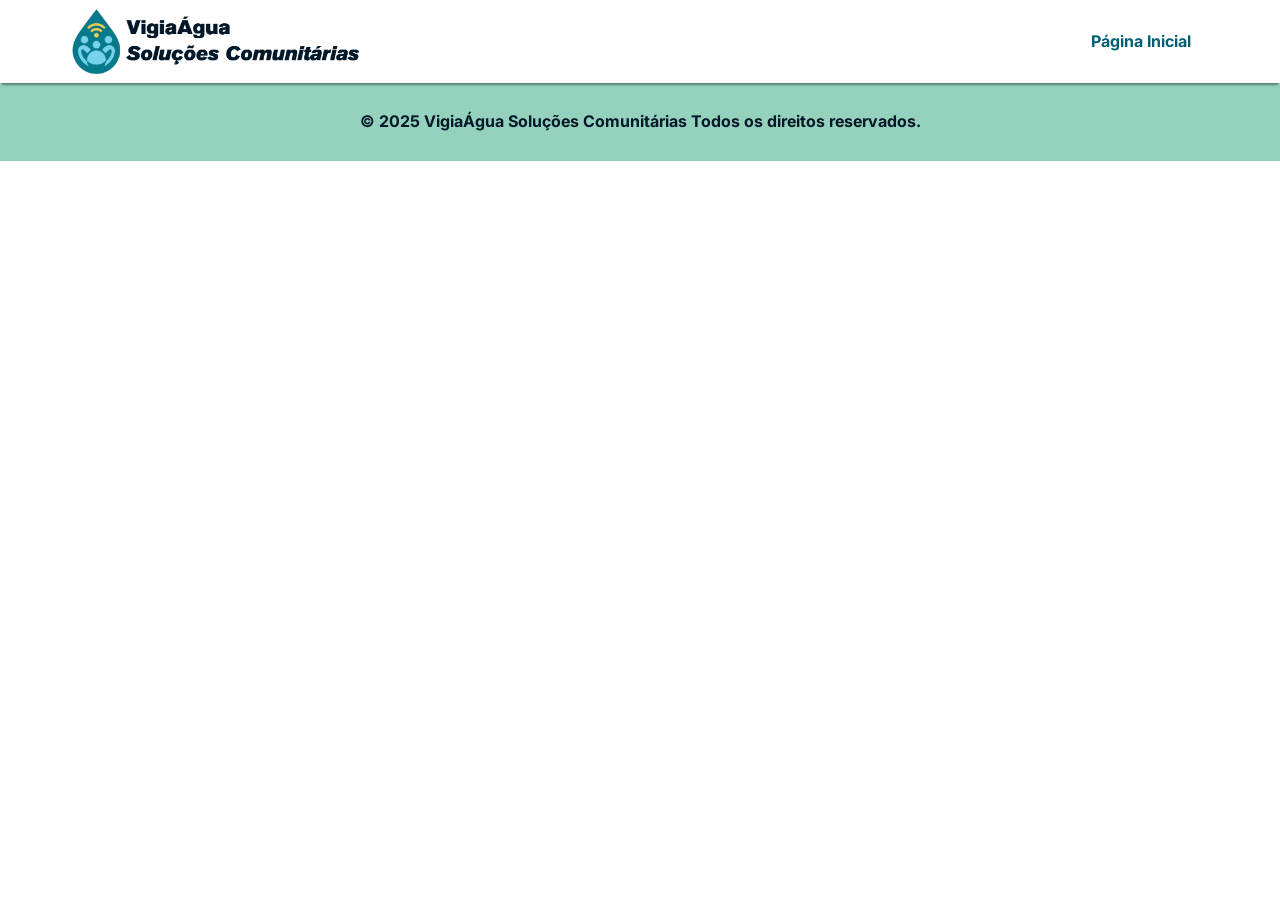
==== src/pages/calculo.html @ 3edff418 "feat(pagina login)" ====
<!DOCTYPE html>
<html lang="pt-br">
<head>
    <meta charset="UTF-8">
    <meta name="viewport" content="width=device-width, initial-scale=1.0">
    <title>Alerta cidadão conectado</title>

    <link rel="stylesheet" href="../css/style.css">
</head>
<body>
    <header class="cabecalho">
        <img  src="../assets/images/logo.png" alt="Logo VigiaÁgua" class="cabecalho__logo">
        <nav class="cabecalho__nav">
            <ul class="cabecalho__lista-nav">
                <a href="../../index.html" class="cabecalho__link-nav" style="width: 150px; margin-left: 500px;">
                    <li class="cabecalho__item-nav">Página Inicial</li>
                </a>
            </ul>
        </nav>
    </header>

    <main class="calculo">
        
    </main>

    <footer class="rodape">
        <p>
            © 2025 VigiaÁgua Soluções Comunitárias Todos os direitos reservados.
        </p>
    </footer>
</body>

<script src="src/js/slide.js"></script>

</html>
---- src/css/style.css ----
@import url('efeitos.css');
@import url('https://fonts.googleapis.com/css2?family=Inter:ital,opsz,wght@0,14..32,100..900;1,14..32,100..900&display=swap');
@import url('https://fonts.googleapis.com/css2?family=Oswald:wght@200..700&display=swap');


*{
    margin: 0;
    padding: 0;
    box-sizing: border-box;
}

:root{
    --fonte-principal:"Inter", sans-serif;
    --fonte-secundaria: "Oswald", sans-serif;

    --cor-primaria: #005f73;
    --cor-secundaria: #94d2bd;
    --cor-terciaria:#021828;
    --cor-quartenaria:#282828;
    --sombra:#00000061;
}


body{
    height: 100vh;
    padding-top: 80px;
}

/* Cabeçalho */

.cabecalho{
   width: 100%;
   display: flex;
   align-items: center;
   justify-content: space-between;
   padding: 0 5%;
   margin:  0  0 2% 0;
   box-shadow: 0 4px 2px -2px rgba(0, 0, 0, 0.4);

   position: fixed; 
   top: 0; 
   left: 0;
   z-index: 1000; 
   background-color: white; 
}

.cabecalho__logo{
    width: 300px;
}

.cabecalho__lista-nav{
    display: flex;
    align-items: center; 
    justify-content: right;
    width: 710px;  
    padding-right: 0px; 
    margin-right: 0px;
}

.cabecalho__link-nav{
    text-decoration: none;
    width: 100%;
    text-align: center;
}

.cabecalho__item-nav{
    list-style: none;
    color: var(--cor-primaria);
    font-weight: bold;
    font-family: var(--fonte-principal);
    margin: 0 1%;
}

.login_icon{
    font-size: small;
}
/* Main - Apresentação */

.principal{
    width: 100%;
}

.principal__apresentacao{
    margin: 6% 0;
    width: 100%;
    position: relative;
    height: 59vh;
}

.principal__caixa{
    width: 100px;
    height: 350px;
    background-color: var(--cor-secundaria);
    position: absolute;
    border-radius: 0 15px 15px 0;
}

.principal__circulo{
    position: absolute;
    width: 100px;
    height: 100px;
    border: 20px var(--cor-secundaria) solid;
    border-radius: 50%;
    top: 5%;
    right: 26%;
    z-index: 1;
    opacity: 20%;
}

.principal__circulo2{
    position: absolute;
    width: 50px;
    height: 50px;
    border: 15px var(--cor-secundaria) solid;
    border-radius: 50%;
    top: 5%;
    right: 36%;
    z-index: 1;
    opacity: 20%;
}

.principal__titulo{
    position: absolute;
    color: var(--cor-primaria);
    text-transform: uppercase;
    font-family: var(--fonte-secundaria);
    font-size: 4rem;
    left: 15%;
    top: 30px;
}

.principal__span{
    position: absolute;
    color: var(--cor-primaria);
    text-transform: uppercase;
    font-family: var(--fonte-principal);
    font-size: 2rem;
    left: 15%;
    top: 200px;
}

.principal__img{
    position: absolute;
    right: 0;
    bottom: 0;
    max-height: 100%;
} 

/* Main - Problema */

.principal__problema{
    width: 100%; 
    height: 100vh;
    background-image: url(../assets/images/problema_bg.png);
    background-repeat: no-repeat;
    background-size: cover;
    display: flex;
    justify-content: space-evenly;
    align-items: center;
    flex-direction: row-reverse;
    margin:  0 0 5%;
}

.principal__problema-conteudo{
    width: 40%;
}

.principal__problema-titulo,
.principal__beneficios-titulo{
    color: var(--cor-terciaria);
    font-family: var(--fonte-principal);
    font-size: 50px;
    margin:  0 0 10%;
}

.principal__problema-texto,
.principal__beneficios-texto{
    font-family: var(--fonte-principal);
    font-weight: 300;
    font-size: 24px;
    color: var(--cor-quartenaria);
    text-shadow: 2px 2px 5px rgba(0, 0, 0, 0.3);
}

.principal__problema-img{
    width: 500px;
    border-radius: 30px;
    box-shadow: 5px 7px 5px 5px var(--sombra);
}

/* Main - Objetivo */

.principal__objetivo{
    width: 100%; 
    height: 80vh;
    display: flex;
    justify-content: space-evenly;
    align-items: center;
    flex-direction: row-reverse;
    margin:  0 0 5%;
    box-shadow: 0px 0px 25px -2px rgba(0, 0, 0, 0.4);
}


.principal__tecnologias-conteudo,
.principal__objetivo-conteudo,
.principal__publicoalvo-conteudo,
.principal__beneficios-conteudo{
    width: 40%;
}


.principal__tecnologias-titulo,
.principal__objetivo-titulo,
.principal__publicoalvo-titulo{
    color: var(--cor-primaria);
    font-family: var(--fonte-principal);
    font-size: 50px;
    margin:  0 0 10%;
}


.principal__tecnologias-texto,
.principal__objetivo-texto,
.principal__publicoalvo-texto,
.principal__solucao-texto{
    font-family: var(--fonte-principal);
    text-shadow: 2px 2px 5px rgba(0, 0, 0, 0.3);
    font-weight: 500;
    font-size: 20px;
}


.principal__tecnologias-img{
    width: 500px;
    border-radius: 30px;
}

/* Main - Tecnologias */
.principal__tecnologias,
.principal__publicoalvo{
    width: 100%;
    display: flex;
    justify-content: space-evenly;
    align-items: center;
    margin:  0 0 5%;
}

/* Main - Público-Alvo */
.principal__publicoalvo-img{
    width: 400px;
    box-shadow: 5px 7px 5px 5px var(--sombra);
    border-radius: 40px;
}

/* Main - Benefícios */
.principal__beneficios{
    width: 100%; 
    background-image: url(../assets/images/problema_bg.png);
    background-repeat: no-repeat;
    background-size: cover;
    display: flex;
    justify-content: space-evenly;
    align-items: center;
    flex-direction: row-reverse;
    margin:  0 0 5%;
}


/* Main - Solução */
.principal__solucao{
    width: 100%;
    display: flex;
    justify-content: space-evenly;
    align-items: center;
    flex-direction: column;
    margin:  0 0 5%;
}

.principal__solucao-titulo{
    color: var(--cor-primaria);
    font-family: var(--fonte-principal);
    font-size: 40px;
    margin: 3% 0;
}

.principal__solucao-img{
    width: 700px;
    margin-top: 3%;
}

/* Rodapé */

.rodape{
    width: 100%;
    text-align: center;
    display: flex;
    align-items: center;
    justify-content: center;    
    height: 9vh;
    background-color: var(--cor-secundaria);
    font-family: var(--fonte-principal);
    color: var(--cor-terciaria);
    font-weight: bold;
}

/* Slideshow */

.slideshow-container {
    position: absolute;
    right: 0;
    bottom: 0;
    max-width: 600px;
    max-height: 100%;
    overflow: hidden;
    border-radius: 15px;
}

.meuSlide {
    display: none;
    text-align: center;
}

.meuSlide img {
    width: 100%;
    max-height: calc(59vh - 20px); 
    object-fit: cover; 
    vertical-align: middle;
}

.anterior, .proximo {
    cursor: pointer;
    position: absolute;
    top: 50%;
    width: auto;
    padding: 16px;
    margin-top: -22px;
    color: white;
    font-weight: bold;
    font-size: 24px;
    transition: 0.6s ease;
    border-radius: 0 3px 3px 0;
    user-select: none;
    background-color: rgba(0,0,0,0.3);
}

.proximo {
    right: 0;
    border-radius: 3px 0 0 3px;
}

.anterior:hover, .proximo:hover {
    background-color: rgba(0,0,0,0.8);
}

.fade {
    animation-name: fade;
    animation-duration: 1.5s;
}

@keyframes fade {
    from {opacity: .4}
    to {opacity: 1}
}


/* login */

.principal-login {
    display: flex;
    justify-content: center;
    align-items: center;
    min-height: calc(100vh - 80px - 9vh);
    padding: 20px;
    background-color: #f4f7f6;
}

.login-container {
    background-color: #ffffff;
    padding: 30px 40px;
    border-radius: 8px;
    box-shadow: 0 4px 15px rgba(0, 0, 0, 0.1);
    width: 100%;
    max-width: 450px;
    text-align: center;
}

.login-titulo {
    color: var(--cor-primaria);
    font-family: var(--fonte-secundaria);
    font-size: 2.5rem;
    margin-bottom: 25px;
}

.login-form .form-grupo {
    margin-bottom: 20px;
    text-align: left;
}

.login-form .form-label {
    display: block;
    font-family: var(--fonte-principal);
    color: var(--cor-quartenaria);
    margin-bottom: 8px;
    font-weight: 500;
}

.login-form .form-input {
    width: 100%;
    padding: 12px 15px;
    border: 1px solid #ccc;
    border-radius: 4px;
    font-family: var(--fonte-principal);
    font-size: 1rem;
    box-sizing: border-box;
}

.login-form .form-input:focus {
    border-color: var(--cor-secundaria);
    outline: none;
    box-shadow: 0 0 0 2px var(--cor-secundaria-transparente, rgba(148, 210, 189, 0.3));
}

.login-form .form-botao {
    width: 100%;
    padding: 12px 15px;
    background-color: var(--cor-primaria);
    color: white;
    border: none;
    border-radius: 4px;
    font-family: var(--fonte-principal);
    font-size: 1.1rem;
    font-weight: bold;
    cursor: pointer;
    transition: background-color 0.3s ease;
    margin-top: 10px;
}

.login-form .form-botao:hover {
    background-color: var(--cor-terciaria);
}

.mensagem-erro {
    color: #e74c3c;
    font-family: var(--fonte-principal);
    font-size: 0.9rem;
    margin-top: 15px;
    min-height: 1.2em; 
}

.login-links-adicionais {
    margin-top: 25px;
    font-family: var(--fonte-principal);
    font-size: 0.9rem;
}

.login-links-adicionais p {
    margin-bottom: 10px;
}

.login-links-adicionais a {
    color: var(--cor-primaria);
    text-decoration: none;
}

.login-links-adicionais a:hover {
    text-decoration: underline;
}


/* registro */

.principal-registro {
    display: flex;
    justify-content: center;
    align-items: center;
    min-height: calc(100vh - 80px - 9vh);
    padding: 40px 20px; 
    background-color: #f4f7f6; 
}

.registro-container {
    background-color: #ffffff;
    padding: 30px 40px;
    border-radius: 8px;
    box-shadow: 0 4px 15px rgba(0, 0, 0, 0.1);
    width: 100%;
    max-width: 500px;
    text-align: center;
}

.registro-titulo {
    color: var(--cor-primaria);
    font-family: var(--fonte-secundaria);
    font-size: 2.5rem;
    margin-bottom: 25px;
}

.registro-form .form-grupo {
    margin-bottom: 20px;
    text-align: left;
}

.registro-form .form-label {
    display: block;
    font-family: var(--fonte-principal);
    color: var(--cor-quartenaria);
    margin-bottom: 8px;
    font-weight: 500;
}

.registro-form .form-input {
    width: 100%;
    padding: 12px 15px;
    border: 1px solid #ccc;
    border-radius: 4px;
    font-family: var(--fonte-principal);
    font-size: 1rem;
    box-sizing: border-box;
}

.registro-form .form-input:focus {
    border-color: var(--cor-secundaria);
    outline: none;
    box-shadow: 0 0 0 2px var(--cor-secundaria-transparente, rgba(148, 210, 189, 0.3));
}

.registro-form .form-grupo-checkbox {
    display: flex;
    align-items: center;
    margin-bottom: 20px;
}

.registro-form .form-grupo-checkbox input[type="checkbox"] {
    margin-right: 10px;
    width: auto;
    accent-color: var(--cor-primaria); 
}

.registro-form .form-grupo-checkbox .form-label-checkbox {
    font-family: var(--fonte-principal);
    font-size: 0.9rem;
    color: var(--cor-quartenaria);
    margin-bottom: 0;
}

.registro-form .form-grupo-checkbox a {
    color: var(--cor-primaria);
    text-decoration: none;
}
.registro-form .form-grupo-checkbox a:hover {
    text-decoration: underline;
}

.registro-form .form-botao {
    width: 100%;
    padding: 12px 15px;
    background-color: var(--cor-primaria);
    color: white;
    border: none;
    border-radius: 4px;
    font-family: var(--fonte-principal);
    font-size: 1.1rem;
    font-weight: bold;
    cursor: pointer;
    transition: background-color 0.3s ease;
    margin-top: 10px;
}

.registro-form .form-botao:hover {
    background-color: var(--cor-terciaria);
}

.registro-links-adicionais {
    margin-top: 25px;
    font-family: var(--fonte-principal);
    font-size: 0.9rem;
}

.registro-links-adicionais p {
    margin-bottom: 10px;
}

.registro-links-adicionais a {
    color: var(--cor-primaria);
    text-decoration: none;
}

.registro-links-adicionais a:hover {
    text-decoration: underline;
}
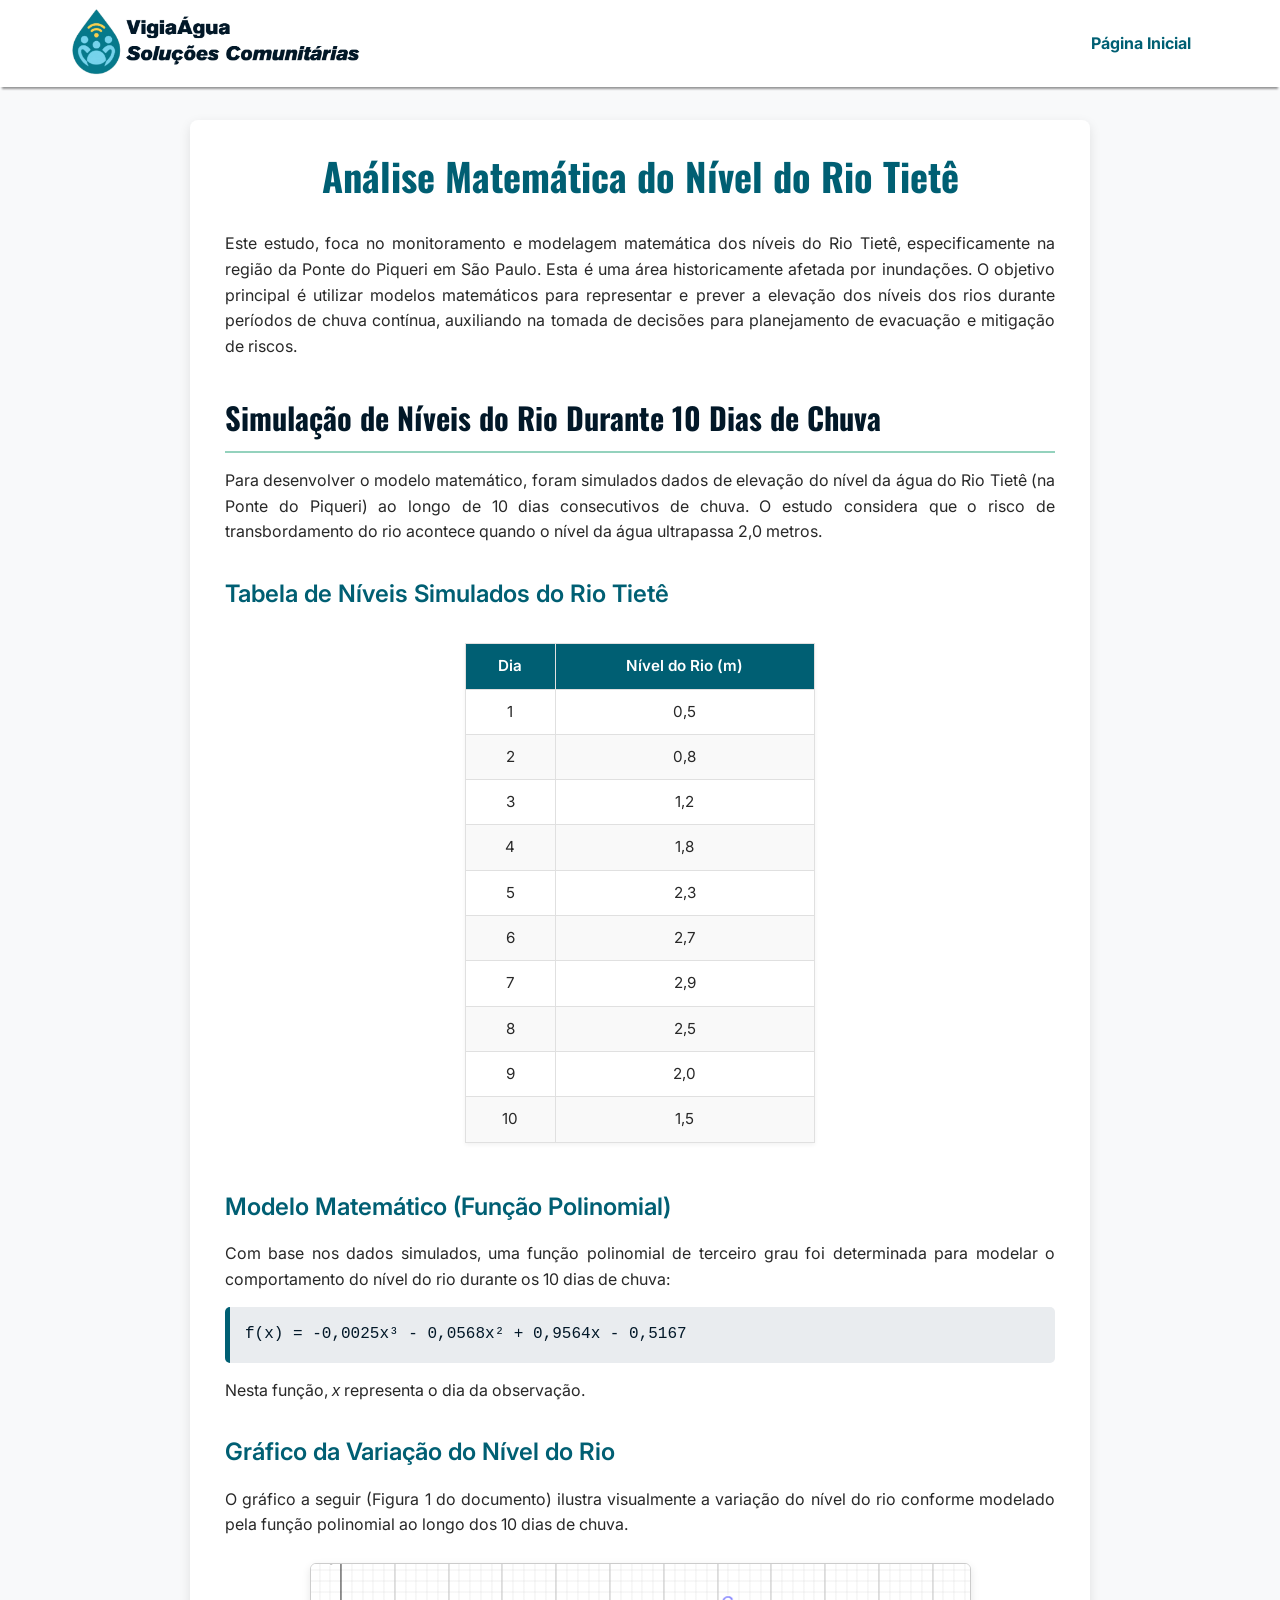
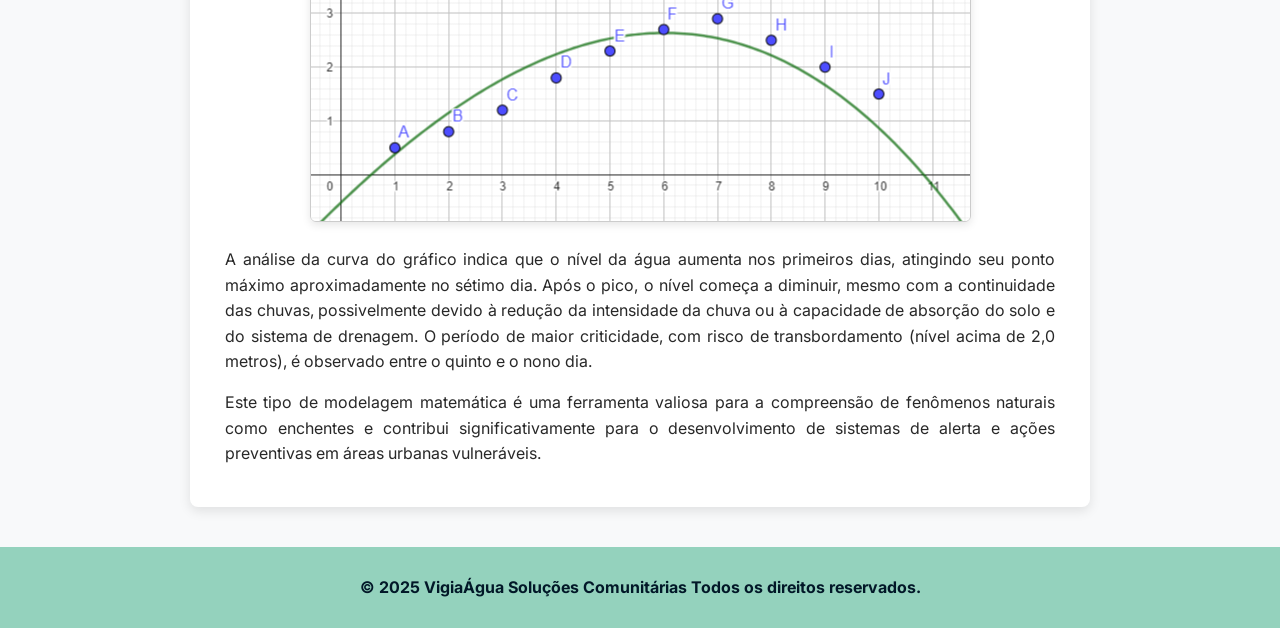
==== commit d8354a42: "feat(pagina de calculo)" ====
--- a/src/pages/calculo.html
+++ b/src/pages/calculo.html
@@ -3,24 +3,68 @@
 <head>
     <meta charset="UTF-8">
     <meta name="viewport" content="width=device-width, initial-scale=1.0">
-    <title>Alerta cidadão conectado</title>
-
+    <title>Cálculo e Modelagem - Alerta Cidadão Conectado</title>
     <link rel="stylesheet" href="../css/style.css">
 </head>
 <body>
     <header class="cabecalho">
-        <img  src="../assets/images/logo.png" alt="Logo VigiaÁgua" class="cabecalho__logo">
+        <a href="../../index.html" aria-label="Página Inicial VigiaÁgua">
+            <img src="../assets/images/logo.png" alt="Logo VigiaÁgua" class="cabecalho__logo">
+        </a>
         <nav class="cabecalho__nav">
             <ul class="cabecalho__lista-nav">
                 <a href="../../index.html" class="cabecalho__link-nav" style="width: 150px; margin-left: 500px;">
                     <li class="cabecalho__item-nav">Página Inicial</li>
                 </a>
-            </ul>
+                </ul>
         </nav>
     </header>
 
     <main class="calculo">
-        
+        <section class="conteudo-calculo">
+            <h1>Análise Matemática do Nível do Rio Tietê</h1>
+            <p>Este estudo, foca no monitoramento e modelagem matemática dos níveis do Rio Tietê, especificamente na região da Ponte do Piqueri em São Paulo. Esta é uma área historicamente afetada por inundações. O objetivo principal é utilizar modelos matemáticos para representar e prever a elevação dos níveis dos rios durante períodos de chuva contínua, auxiliando na tomada de decisões para planejamento de evacuação e mitigação de riscos.</p>
+
+            <h2>Simulação de Níveis do Rio Durante 10 Dias de Chuva</h2>
+            <p>Para desenvolver o modelo matemático, foram simulados dados de elevação do nível da água do Rio Tietê (na Ponte do Piqueri) ao longo de 10 dias consecutivos de chuva. O estudo considera que o risco de transbordamento do rio acontece quando o nível da água ultrapassa 2,0 metros.</p>
+
+            <h3>Tabela de Níveis Simulados do Rio Tietê</h3>
+            <div class="tabela-container">
+                <table>
+                    <thead>
+                        <tr>
+                            <th>Dia</th>
+                            <th>Nível do Rio (m)</th>
+                        </tr>
+                    </thead>
+                    <tbody>
+                        <tr><td>1</td><td>0,5</td></tr>
+                        <tr><td>2</td><td>0,8</td></tr>
+                        <tr><td>3</td><td>1,2</td></tr>
+                        <tr><td>4</td><td>1,8</td></tr>
+                        <tr><td>5</td><td>2,3</td></tr>
+                        <tr><td>6</td><td>2,7</td></tr>
+                        <tr><td>7</td><td>2,9</td></tr>
+                        <tr><td>8</td><td>2,5</td></tr>
+                        <tr><td>9</td><td>2,0</td></tr>
+                        <tr><td>10</td><td>1,5</td></tr>
+                    </tbody>
+                </table>
+            </div>
+
+            <h3>Modelo Matemático (Função Polinomial)</h3>
+            <p>Com base nos dados simulados, uma função polinomial de terceiro grau foi determinada para modelar o comportamento do nível do rio durante os 10 dias de chuva:</p>
+            <p class="funcao-matematica"><em>f(x) = -0,0025x³ - 0,0568x² + 0,9564x - 0,5167</em></p>
+            <p>Nesta função, <em>x</em> representa o dia da observação.</p>
+
+            <h3>Gráfico da Variação do Nível do Rio</h3>
+            <p>O gráfico a seguir (Figura 1 do documento) ilustra visualmente a variação do nível do rio conforme modelado pela função polinomial ao longo dos 10 dias de chuva.</p>
+            <img src="../assets/images/grafico.png" alt="Gráfico da variação do nível do rio Tietê em 10 dias de chuva" class="grafico-rio">
+            
+            <p>A análise da curva do gráfico indica que o nível da água aumenta nos primeiros dias, atingindo seu ponto máximo aproximadamente no sétimo dia. Após o pico, o nível começa a diminuir, mesmo com a continuidade das chuvas, possivelmente devido à redução da intensidade da chuva ou à capacidade de absorção do solo e do sistema de drenagem. O período de maior criticidade, com risco de transbordamento (nível acima de 2,0 metros), é observado entre o quinto e o nono dia.</p>
+
+            <p>Este tipo de modelagem matemática é uma ferramenta valiosa para a compreensão de fenômenos naturais como enchentes e contribui significativamente para o desenvolvimento de sistemas de alerta e ações preventivas em áreas urbanas vulneráveis.</p>
+        </section>
     </main>
 
     <footer class="rodape">
@@ -28,8 +72,9 @@
             © 2025 VigiaÁgua Soluções Comunitárias Todos os direitos reservados.
         </p>
     </footer>
+
+    <script src="../js/slide.js"></script> 
+    <script src="../js/estaLogado.js"></script>
+    <script src="../js/personalizacaoTema.js"></script>
 </body>
-
-<script src="src/js/slide.js"></script>
-
 </html>
--- a/src/css/style.css
+++ b/src/css/style.css
@@ -1,4 +1,7 @@
 @import url('efeitos.css');
+@import url('style_webDev.css');
+@import url('temas_webDev.css');
+@import url('menuHumburguer.css');
 @import url('https://fonts.googleapis.com/css2?family=Inter:ital,opsz,wght@0,14..32,100..900;1,14..32,100..900&display=swap');
 @import url('https://fonts.googleapis.com/css2?family=Oswald:wght@200..700&display=swap');
 
@@ -52,7 +55,7 @@
     display: flex;
     align-items: center; 
     justify-content: right;
-    width: 710px;  
+    width: 800px;  
     padding-right: 0px; 
     margin-right: 0px;
 }
@@ -302,290 +305,4 @@
     font-family: var(--fonte-principal);
     color: var(--cor-terciaria);
     font-weight: bold;
-}
-
-/* Slideshow */
-
-.slideshow-container {
-    position: absolute;
-    right: 0;
-    bottom: 0;
-    max-width: 600px;
-    max-height: 100%;
-    overflow: hidden;
-    border-radius: 15px;
-}
-
-.meuSlide {
-    display: none;
-    text-align: center;
-}
-
-.meuSlide img {
-    width: 100%;
-    max-height: calc(59vh - 20px); 
-    object-fit: cover; 
-    vertical-align: middle;
-}
-
-.anterior, .proximo {
-    cursor: pointer;
-    position: absolute;
-    top: 50%;
-    width: auto;
-    padding: 16px;
-    margin-top: -22px;
-    color: white;
-    font-weight: bold;
-    font-size: 24px;
-    transition: 0.6s ease;
-    border-radius: 0 3px 3px 0;
-    user-select: none;
-    background-color: rgba(0,0,0,0.3);
-}
-
-.proximo {
-    right: 0;
-    border-radius: 3px 0 0 3px;
-}
-
-.anterior:hover, .proximo:hover {
-    background-color: rgba(0,0,0,0.8);
-}
-
-.fade {
-    animation-name: fade;
-    animation-duration: 1.5s;
-}
-
-@keyframes fade {
-    from {opacity: .4}
-    to {opacity: 1}
-}
-
-
-/* login */
-
-.principal-login {
-    display: flex;
-    justify-content: center;
-    align-items: center;
-    min-height: calc(100vh - 80px - 9vh);
-    padding: 20px;
-    background-color: #f4f7f6;
-}
-
-.login-container {
-    background-color: #ffffff;
-    padding: 30px 40px;
-    border-radius: 8px;
-    box-shadow: 0 4px 15px rgba(0, 0, 0, 0.1);
-    width: 100%;
-    max-width: 450px;
-    text-align: center;
-}
-
-.login-titulo {
-    color: var(--cor-primaria);
-    font-family: var(--fonte-secundaria);
-    font-size: 2.5rem;
-    margin-bottom: 25px;
-}
-
-.login-form .form-grupo {
-    margin-bottom: 20px;
-    text-align: left;
-}
-
-.login-form .form-label {
-    display: block;
-    font-family: var(--fonte-principal);
-    color: var(--cor-quartenaria);
-    margin-bottom: 8px;
-    font-weight: 500;
-}
-
-.login-form .form-input {
-    width: 100%;
-    padding: 12px 15px;
-    border: 1px solid #ccc;
-    border-radius: 4px;
-    font-family: var(--fonte-principal);
-    font-size: 1rem;
-    box-sizing: border-box;
-}
-
-.login-form .form-input:focus {
-    border-color: var(--cor-secundaria);
-    outline: none;
-    box-shadow: 0 0 0 2px var(--cor-secundaria-transparente, rgba(148, 210, 189, 0.3));
-}
-
-.login-form .form-botao {
-    width: 100%;
-    padding: 12px 15px;
-    background-color: var(--cor-primaria);
-    color: white;
-    border: none;
-    border-radius: 4px;
-    font-family: var(--fonte-principal);
-    font-size: 1.1rem;
-    font-weight: bold;
-    cursor: pointer;
-    transition: background-color 0.3s ease;
-    margin-top: 10px;
-}
-
-.login-form .form-botao:hover {
-    background-color: var(--cor-terciaria);
-}
-
-.mensagem-erro {
-    color: #e74c3c;
-    font-family: var(--fonte-principal);
-    font-size: 0.9rem;
-    margin-top: 15px;
-    min-height: 1.2em; 
-}
-
-.login-links-adicionais {
-    margin-top: 25px;
-    font-family: var(--fonte-principal);
-    font-size: 0.9rem;
-}
-
-.login-links-adicionais p {
-    margin-bottom: 10px;
-}
-
-.login-links-adicionais a {
-    color: var(--cor-primaria);
-    text-decoration: none;
-}
-
-.login-links-adicionais a:hover {
-    text-decoration: underline;
-}
-
-
-/* registro */
-
-.principal-registro {
-    display: flex;
-    justify-content: center;
-    align-items: center;
-    min-height: calc(100vh - 80px - 9vh);
-    padding: 40px 20px; 
-    background-color: #f4f7f6; 
-}
-
-.registro-container {
-    background-color: #ffffff;
-    padding: 30px 40px;
-    border-radius: 8px;
-    box-shadow: 0 4px 15px rgba(0, 0, 0, 0.1);
-    width: 100%;
-    max-width: 500px;
-    text-align: center;
-}
-
-.registro-titulo {
-    color: var(--cor-primaria);
-    font-family: var(--fonte-secundaria);
-    font-size: 2.5rem;
-    margin-bottom: 25px;
-}
-
-.registro-form .form-grupo {
-    margin-bottom: 20px;
-    text-align: left;
-}
-
-.registro-form .form-label {
-    display: block;
-    font-family: var(--fonte-principal);
-    color: var(--cor-quartenaria);
-    margin-bottom: 8px;
-    font-weight: 500;
-}
-
-.registro-form .form-input {
-    width: 100%;
-    padding: 12px 15px;
-    border: 1px solid #ccc;
-    border-radius: 4px;
-    font-family: var(--fonte-principal);
-    font-size: 1rem;
-    box-sizing: border-box;
-}
-
-.registro-form .form-input:focus {
-    border-color: var(--cor-secundaria);
-    outline: none;
-    box-shadow: 0 0 0 2px var(--cor-secundaria-transparente, rgba(148, 210, 189, 0.3));
-}
-
-.registro-form .form-grupo-checkbox {
-    display: flex;
-    align-items: center;
-    margin-bottom: 20px;
-}
-
-.registro-form .form-grupo-checkbox input[type="checkbox"] {
-    margin-right: 10px;
-    width: auto;
-    accent-color: var(--cor-primaria); 
-}
-
-.registro-form .form-grupo-checkbox .form-label-checkbox {
-    font-family: var(--fonte-principal);
-    font-size: 0.9rem;
-    color: var(--cor-quartenaria);
-    margin-bottom: 0;
-}
-
-.registro-form .form-grupo-checkbox a {
-    color: var(--cor-primaria);
-    text-decoration: none;
-}
-.registro-form .form-grupo-checkbox a:hover {
-    text-decoration: underline;
-}
-
-.registro-form .form-botao {
-    width: 100%;
-    padding: 12px 15px;
-    background-color: var(--cor-primaria);
-    color: white;
-    border: none;
-    border-radius: 4px;
-    font-family: var(--fonte-principal);
-    font-size: 1.1rem;
-    font-weight: bold;
-    cursor: pointer;
-    transition: background-color 0.3s ease;
-    margin-top: 10px;
-}
-
-.registro-form .form-botao:hover {
-    background-color: var(--cor-terciaria);
-}
-
-.registro-links-adicionais {
-    margin-top: 25px;
-    font-family: var(--fonte-principal);
-    font-size: 0.9rem;
-}
-
-.registro-links-adicionais p {
-    margin-bottom: 10px;
-}
-
-.registro-links-adicionais a {
-    color: var(--cor-primaria);
-    text-decoration: none;
-}
-
-.registro-links-adicionais a:hover {
-    text-decoration: underline;
 }
